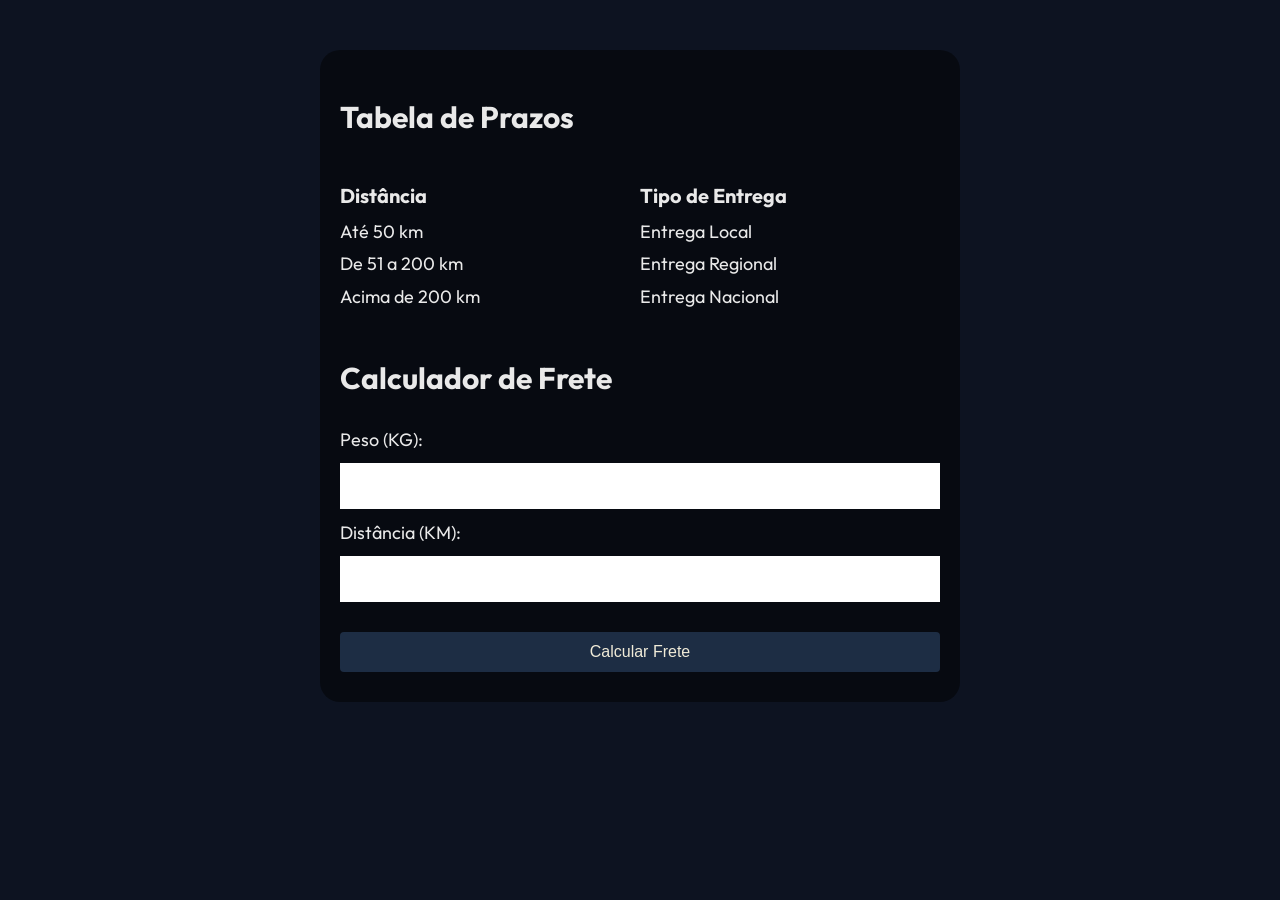
==== exercicios_separados/ex04/index.html @ 460ba729 "Separados 04" ====
<!DOCTYPE html>
<html lang="pt-BR">

<head>
    <meta charset="UTF-8">
    <meta name="viewport" content="width=device-width, initial-scale=1.0">
    <title>Exercício</title>
    <link rel="stylesheet" href="assets/style.css">
</head>

<body>
    <section class="container">
        <h1>Tabela de Prazos</h1>
        
        <div class="table">
            <div>
                <h2>Distância</h2>
                <p>
                    Até 50 km <br>
                    De 51 a 200 km <br>
                    Acima de 200 km <br>
                </p>
            </div>

            <div>
                <h2>Tipo de Entrega</h2>
                <p>
                    Entrega Local <br>
                    Entrega Regional <br>
                    Entrega Nacional <br>
                </p>
            </div>
        </div>

        <h1>Calculador de Frete</h1>
        <form action="" class="form">
            <label for="peso">Peso (KG):</label>
            <input type="text" id="peso">

            <label for="altura">Distância (KM):</label>
            <input type="text" id="distancia">

            <button>Calcular Frete</button>
        </form>

        <div class="texto"></div>
    </section>

    <script src="assets/index.js"></script>
</body>

</html>
---- exercicios_separados/ex04/assets/style.css ----
@import url('https://fonts.googleapis.com/css2?family=Open+Sans:ital,wght@0,300..800;1,300..800&family=Outfit:wght@100..900&display=swap');

:root {
    --background: #0d1321;
    --primary-color: #f0ebd8;
    --black-color-two: #0000007d;
    --white-color: #E9E9E9;  
}

* {
    box-sizing: border-box;
    outline: none;
}

body {
    margin: 0;
    padding: 0;
    background: var(--background);
    font-family: 'Outfit', sans-serif;
    line-height: 1.5;
}

html {
    font-size: 62.5%; /* 1rem = 10px */
}

h1 {
    font-size: 3rem;
    color: var(--white-color);
}

h2 {
    font-size: 2rem;
}

p {
    font-size: 1.8rem;
    margin-top: -1.2rem;
    line-height: 1.8;
}

.container {
    max-width: 64rem;
    margin: 5rem auto;
    padding: 2rem;
    background: var(--black-color-two);
    color: var(--white-color);
    border-radius: 2rem;
}

form input, 
form label, 
form button {
    display: block;
    width: 100%;
    margin-bottom: 1rem;
}

form input {
    font-size: 2.4rem;
    padding: 0.8rem 2rem;
    border: 0.1rem solid transparent;
}

form input:focus {
    border-color: var(--primary-color);
}

form button {
    border: none;
    background: #1d2d44;
    color: var(--primary-color);
    margin-top: 3rem;
    font-size: 1.6rem;
    height: 4rem;
    cursor: pointer;
    border-radius: 0.4rem;
}

form button:hover {
    font-weight: 800;
}

form label {
    font-size: 1.8rem;
}

.table {
    display: grid;
    grid-template-columns: 1fr 1fr;
}

/* .texto {
    margin-top: 4rem;
    background: #1d2d4449;
    text-align: center;
}
*/

.paragrafo-resultado {
    margin-top: 2rem;
    background: #17b05983;
    text-align: center;
}

.bad {
    margin-top: 2rem;
    background: #d5242461;
    text-align: center;
}
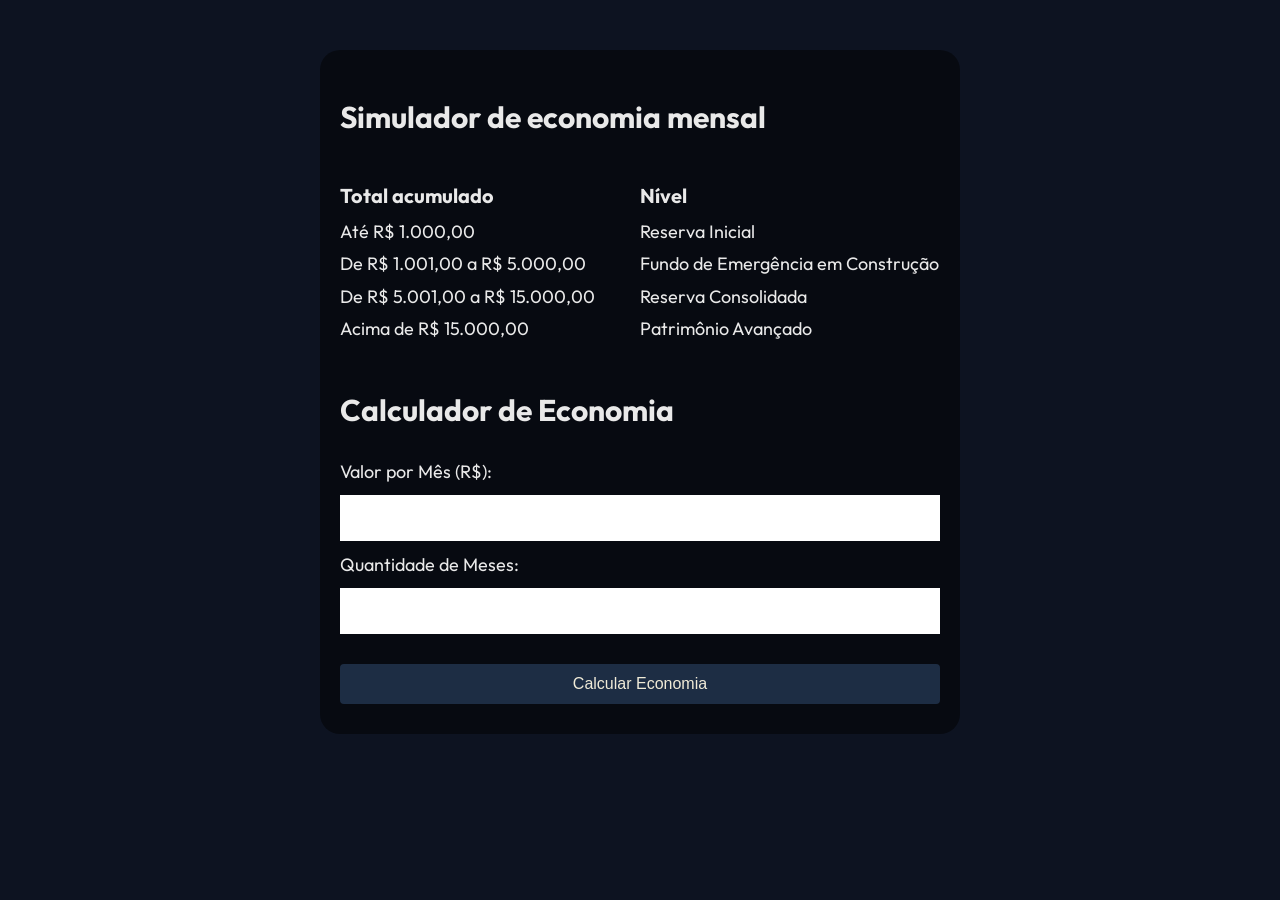
==== commit d7720e51: "Separados 04" ====
--- a/exercicios_separados/ex04/index.html
+++ b/exercicios_separados/ex04/index.html
@@ -10,37 +10,39 @@
 
 <body>
     <section class="container">
-        <h1>Tabela de Prazos</h1>
+        <h1>Simulador de economia mensal</h1>
         
         <div class="table">
             <div>
-                <h2>Distância</h2>
+                <h2>Total acumulado</h2>
                 <p>
-                    Até 50 km <br>
-                    De 51 a 200 km <br>
-                    Acima de 200 km <br>
+                    Até R$ 1.000,00 <br>
+                    De R$ 1.001,00 a R$ 5.000,00 <br>
+                    De R$ 5.001,00 a R$ 15.000,00 <br>
+                    Acima de R$ 15.000,00 <br>
                 </p>
             </div>
 
             <div>
-                <h2>Tipo de Entrega</h2>
+                <h2>Nível</h2>
                 <p>
-                    Entrega Local <br>
-                    Entrega Regional <br>
-                    Entrega Nacional <br>
+                    Reserva Inicial <br>
+                    Fundo de Emergência em Construção <br>
+                    Reserva Consolidada <br>
+                    Patrimônio Avançado <br>
                 </p>
             </div>
         </div>
 
-        <h1>Calculador de Frete</h1>
+        <h1>Calculador de Economia</h1>
         <form action="" class="form">
-            <label for="peso">Peso (KG):</label>
-            <input type="text" id="peso">
+            <label for="peso">Valor por Mês (R$):</label>
+            <input type="text" id="valor">
 
-            <label for="altura">Distância (KM):</label>
-            <input type="text" id="distancia">
+            <label for="altura">Quantidade de Meses:</label>
+            <input type="text" id="meses">
 
-            <button>Calcular Frete</button>
+            <button>Calcular Economia</button>
         </form>
 
         <div class="texto"></div>
--- a/exercicios_separados/ex04/assets/style.css
+++ b/exercicios_separados/ex04/assets/style.css
@@ -101,6 +101,7 @@
     margin-top: 2rem;
     background: #17b05983;
     text-align: center;
+    padding: 1rem;
 }
 
 .bad {
